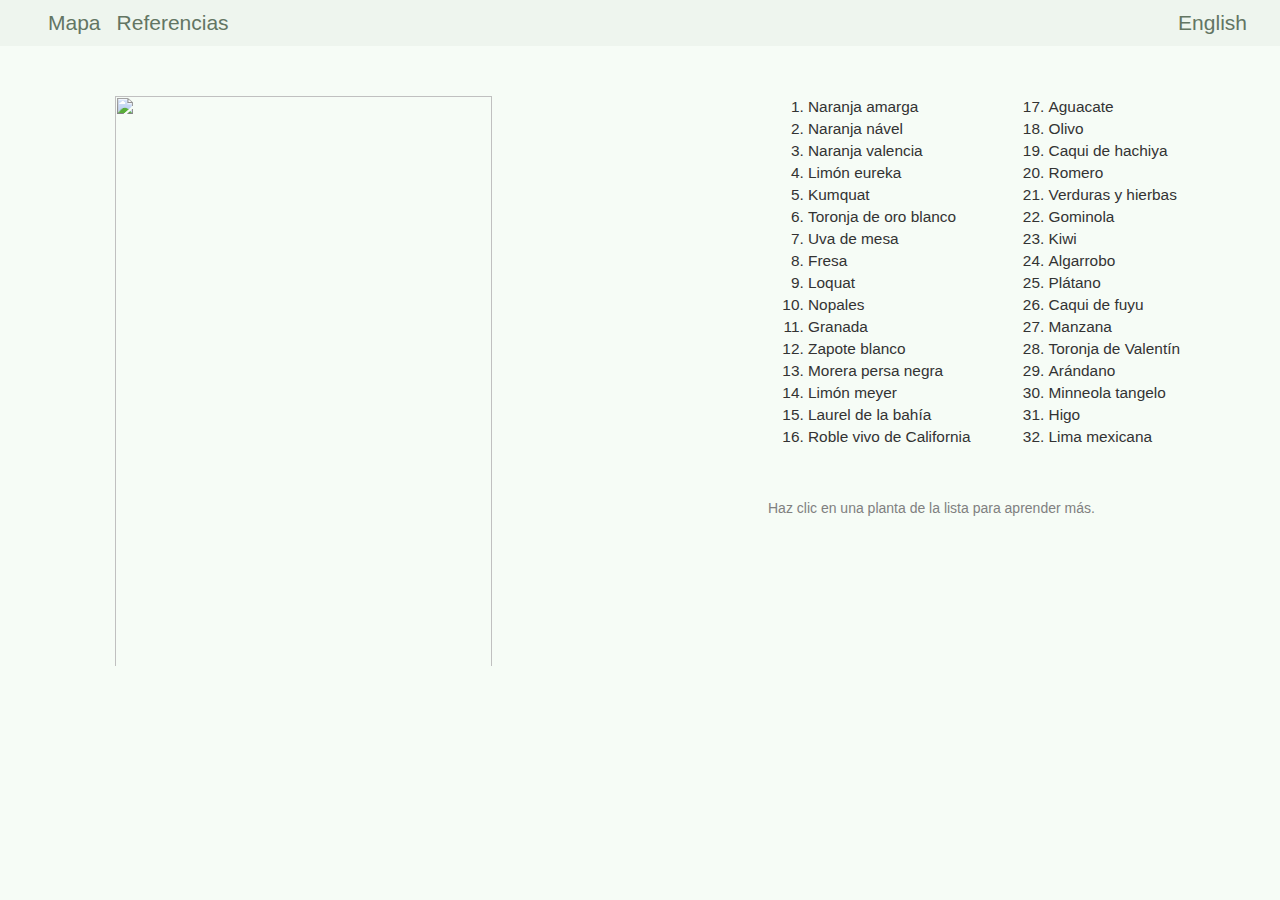
==== indexes.html @ 16410ac4 "Add files via upload" ====
<!DOCTYPE html>
<html lang="es">

<head>

    <title>Plantas comestibles de Scripps</title>
    <link rel="icon" href="">
    <meta charset="utf-8">
    <link rel="stylesheet" href="https://maxcdn.bootstrapcdn.com/bootstrap/3.4.0/css/bootstrap.min.css">
    <script src="https://ajax.googleapis.com/ajax/libs/jquery/3.3.1/jquery.min.js"></script>
    <script src="https://maxcdn.bootstrapcdn.com/bootstrap/3.4.0/js/bootstrap.min.js"></script>
    <link rel="stylesheet" type="text/css" href="style.css">
    <script src="indexes.js"></script>

    <!-- <script>
        var seville = "yo yo";


        function writeText(txt) {
            document.getElementById("desc").innerHTML = txt;
        }
    </script> -->


</head>

<body>
        <ul id="navbar">
            <li><a href="indexes.html">Mapa</a></li>
            <li><a href="bibliografia.pdf" target="_blank">Referencias</a></li>
            <li>
                <a id="langbtn" href="index.html">English</a>
            </li>
        </ul>
    </div>

    <div id="leftpanel">
        <img src="images/map.png" width="750" height="620">

        <!-- <map name="plantmap">
                <area shape="circle" coords="242, 310, 10"
                    onmouseover="writeText('Seville oranges')"/>
        </map> -->
    </div>

    <div id="rightpanel">
        <ol id="plantslist">
            <div style="float:left;">
                <li onclick="writeText(seville)">Naranja amarga</li>
                <li onclick="writeText(navel)">Naranja nável</li>
                <li onclick="writeText(valencia)">Naranja valencia</li>
                <li onclick="writeText(eureka)">Limón eureka</li>
                <li onclick="writeText(kumquat)">Kumquat</li>
                <li onclick="writeText(oro)">Toronja de oro blanco</li>
                <li onclick="writeText(grape)">Uva de mesa</li>
                <li onclick="writeText(strawberry)">Fresa</li>
                <li onclick="writeText(loquat)">Loquat</li>
                <li onclick="writeText(nopales)">Nopales</li>
                <li onclick="writeText(pomegranate)">Granada</li>
                <li onclick="writeText(sapotes)">Zapote blanco</li>
                <li onclick="writeText(mulberry)">Morera persa negra</li>
                <li onclick="writeText(meyer)">Limón meyer</li>
                <li onclick="writeText(laurel)">Laurel de la bahía</li>
                <li onclick="writeText(oak)">Roble vivo de California</li>
            </div>
            <div style="float:right; margin-right: 100px;">
                <li onclick="writeText(avocado)">Aguacate</li>
                <li onclick="writeText(olive)">Olivo</li>
                <li onclick="writeText(hPersimmon)">Caqui de hachiya</li>
                <li onclick="writeText(rosemary)">Romero</li>
                <li onclick="writeText(veggie)">Verduras y hierbas</li>
                <li onclick="writeText(jujuba)">Gominola</li>
                <li onclick="writeText(kiwi)">Kiwi</li>
                <li onclick="writeText(carob)">Algarrobo</li>
                <li onclick="writeText(banana)">Plátano</li>
                <li onclick="writeText(fPersimmon)">Caqui de fuyu</li>
                <li onclick="writeText(apple)">Manzana</li>
                <li onclick="writeText(valentine)">Toronja de Valentín</li>
                <li onclick="writeText(blueberry)">Arándano</li>
                <li onclick="writeText(minneola)">Minneola tangelo</li>
                <li onclick="writeText(fig)">Higo</li>
                <li onclick="writeText(lime)">Lima mexicana</li>
            </div>
        </ol>
    </div>

    <div id="bottompanel">
        <p id="desc">Haz clic en una planta de la lista para aprender más.</p>
    </div>

    <!-- <script>
            function showCoords(event) {
                var x = event.clientX;
                var y = event.clientY;
                var coords = "X coords: " + (x - 130) + ", Y coords: " + (y - 95);
                console.log(coords);
            }
    </script> -->


</html>
---- style.css ----
body
{
    background-color: rgb(246, 252, 246);
    font-family: "Trebuchet MS", Helvetica, sans-serif;
}

.button
{
    background-color: rgb(241, 250, 241);
}

.button:hover
{
    background-color: rgb(196, 214, 196);
}

ul
{
    list-style-type: none;
    margin: 0;
    overflow: hidden;
}

ol
{
    font-size: 110%;
}

li a
{
    float: left;
    display: block;
    color:rgb(99, 117, 99);
    padding: 8px;
    text-align: center;
    text-decoration: none;
}

li a:hover
{
    background-color: rgb(131, 170, 131);
    color: white;
}

img
{
    display: block;
    padding-top: 50px;
    margin-left: auto;
    margin-right: auto;
    width: 70%;
}

p
{
    color: gray;
}

#navbar
{
    background-color: rgb(238, 245, 238);
    width: 100%;
    font-size: 150%;
}

#langbtn
{
    float: right;
    margin-right: 25px;
}

#leftpanel
{
    float: left;
    width: 60%;
    height: 100%;
    padding-bottom: 10px;

}

#rightpanel
{
    float: right;
    width: 40%;
    height: 100%;
    padding-bottom: 50px;
}

#bottompanel
{
    float: bottom;
    margin-left: 40px;
    margin-right: 60px;
}

#plantslist
{
    padding-top:50px;
}

/* #plantslist li
{
    padding: 4px;
} */

#plantslist li:hover
{
    color: gray;
}

#plantslist li:active
{
    color: rgb(185, 185, 185);
}
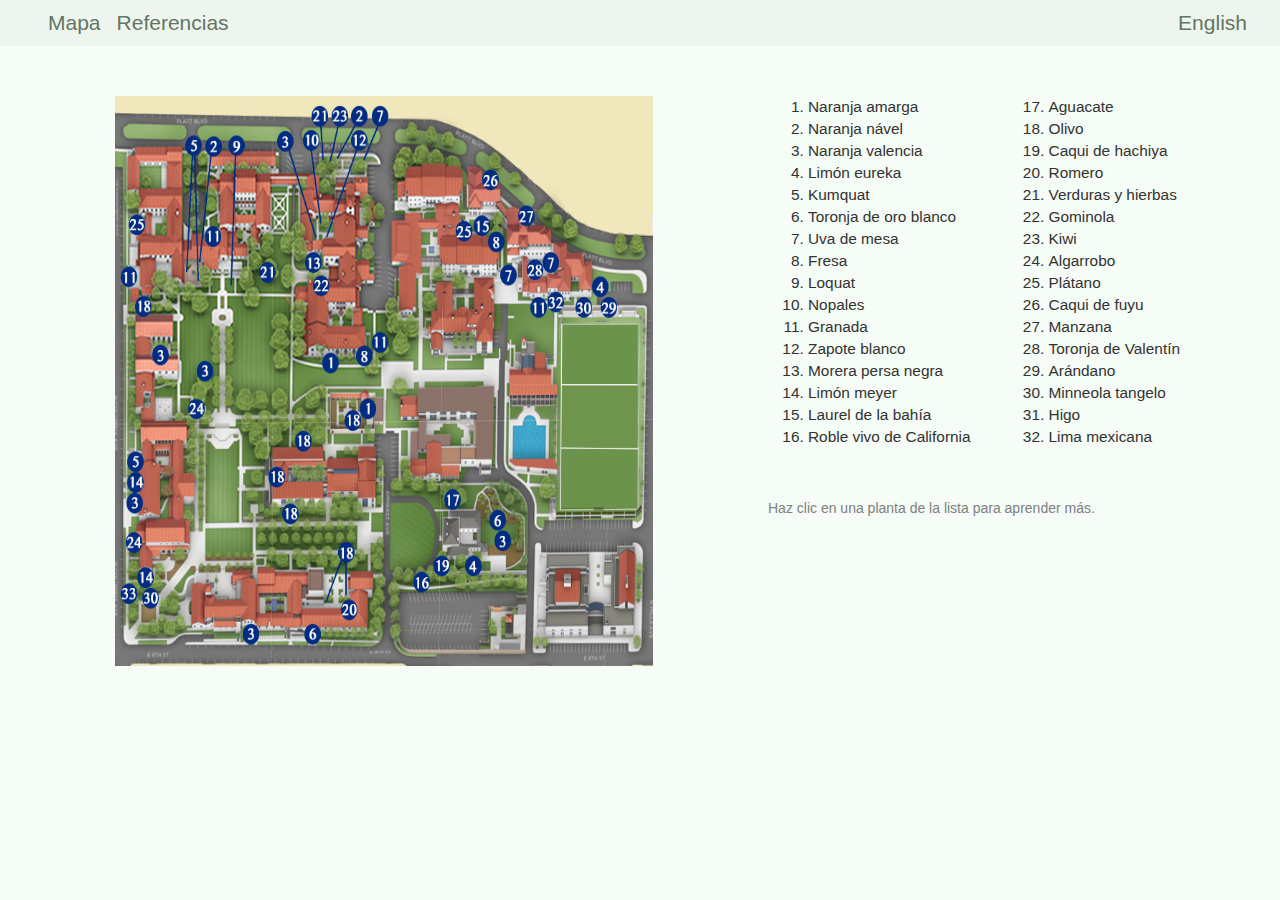
==== commit 4fe8f9d3: "Update indexes.html" ====
--- a/indexes.html
+++ b/indexes.html
@@ -35,7 +35,7 @@
     </div>
 
     <div id="leftpanel">
-        <img src="images/map.png" width="750" height="620">
+        <img src="map.png" width="750" height="620">
 
         <!-- <map name="plantmap">
                 <area shape="circle" coords="242, 310, 10"
